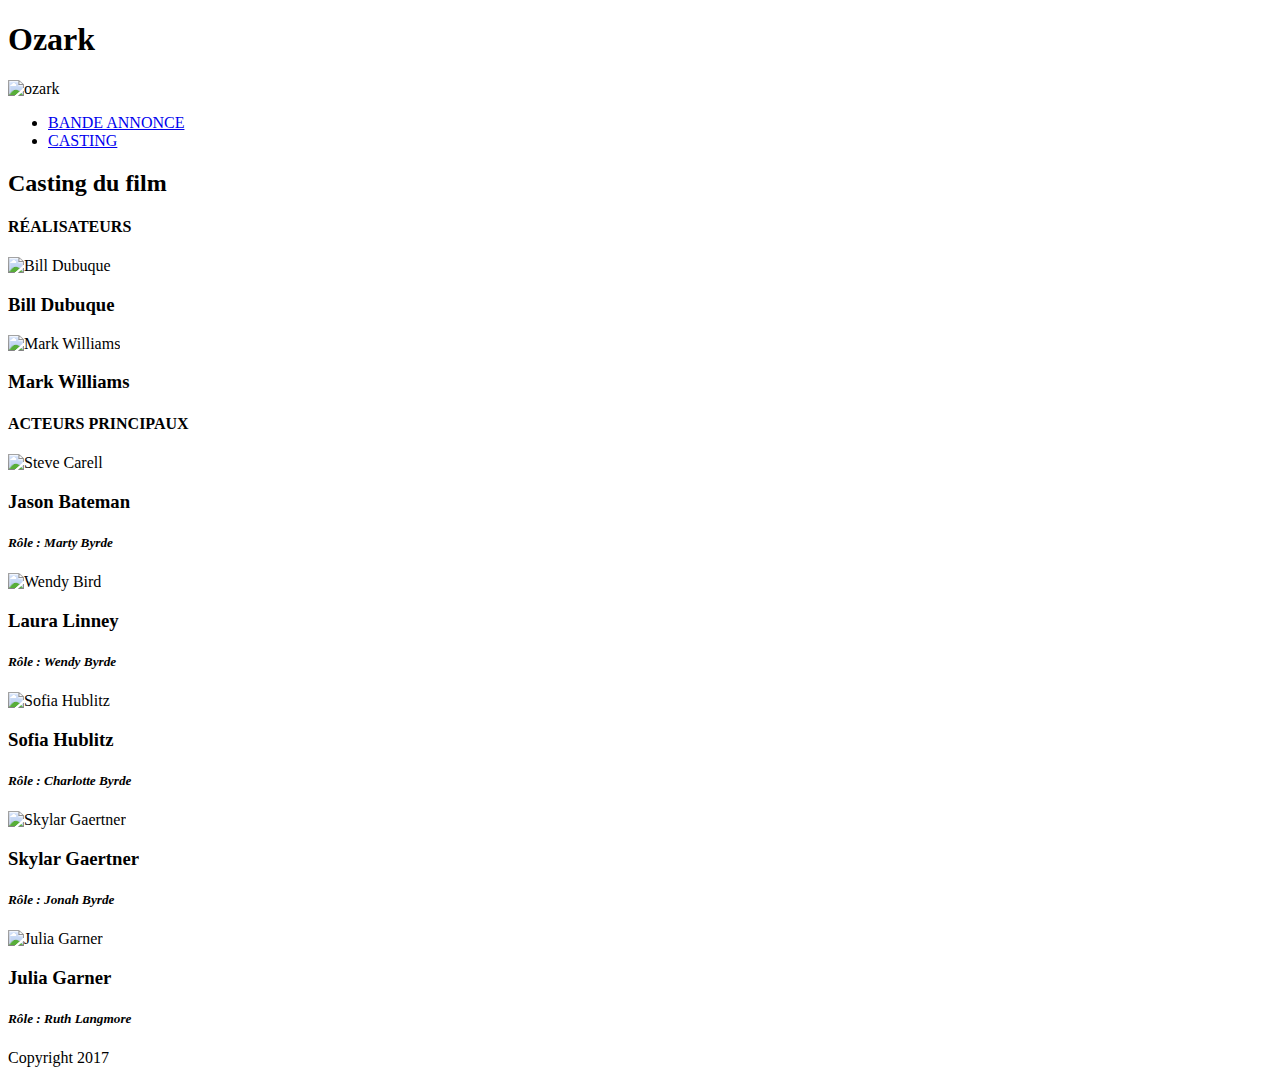
==== casting.html @ 6c29e9c9 "Add files via upload" ====
<!DOCTYPE html>
<html lang="fr-FR">
	<head>
		<meta charset="utf-8">
		<title>Ozark</title>
		<meta name="viewport" content="width=device-width, initial-scale=1.0">
		<link href="stylesozark.css" rel="stylesheet" type="text/css">
		<link href="https://fonts.googleapis.com/css2?family=Rajdhani:wght@500&display=swap" rel="stylesheet">
	</head>
	<body>
		<header>
		<h1>Ozark</h1>
		<span id="logo">
			<img src="Ozarklogo.png" alt="ozark" width="200px"> 
		</span>
		</header>
		<nav>
			<div class="menu">
				<ul>
					<li class="menu-a">
						<a href="index.html">BANDE ANNONCE</a>
					</li>
					<li class="menu-b">
						<a href="casting.html">CASTING</a>
					</li>
				</ul>
			</div>
		</nav>

		<main>
			<h2>Casting du film</h2>
			<h4> RÉALISATEURS </h4>
				<section id="grille">
				
					<div class="feature">
          			<img src="C:\Users\medme\OneDrive\Bureau\projet ozark\membres casting\billdubuque.jpg" alt="Bill Dubuque" height="230px"> 
          			<h3>Bill Dubuque</h3>
          			</div>

          			<div class="feature">
          			<img src="C:\Users\medme\OneDrive\Bureau\projet ozark\membres casting\markwilliams.jpg" alt="Mark Williams" height="230px"> 
          			<h3>Mark Williams</h3>
          			</div>

          		</section>

          	<h4> ACTEURS PRINCIPAUX</h4>
				<section id="grille">
				
					<div class="feature">
          			<img src="C:\Users\medme\OneDrive\Bureau\projet ozark\membres casting\jason bateman marty.jpg" alt="Steve Carell" height="230px"> 
          			<h3>Jason Bateman</h3>
          			<h5><i>Rôle : Marty Byrde</i></h5>
          			</div>

          			<div class="feature">
          			<img src="C:\Users\medme\OneDrive\Bureau\projet ozark\membres casting\laura linney wendy.jpg" alt="Wendy Bird" height="230px"> 
          			<h3>Laura Linney</h3>
          			<h5><i>Rôle : Wendy Byrde</i></h5>
          			</div>

          			<div class="feature">
          			<img src="C:\Users\medme\OneDrive\Bureau\projet ozark\membres casting\sofia hublitz charlotte.jpg" alt="Sofia Hublitz" height="230px"> 
          			<h3>Sofia Hublitz</h3>
          			<h5><i>Rôle : Charlotte Byrde</i></h5>
          			</div>

          			<div class="feature">
          			<img src="C:\Users\medme\OneDrive\Bureau\projet ozark\membres casting\skylar gaertner jonah.jpg" alt="Skylar Gaertner" height="230px"> 
          			<h3>Skylar Gaertner</h3>
          			<h5><i>Rôle : Jonah Byrde</i></h5>
          			</div>

          			<div class="feature">
          			<img src="C:\Users\medme\OneDrive\Bureau\projet ozark\membres casting\julia garner ruth.jpg" alt="Julia Garner" height="230px"> 
          			<h3>Julia Garner</h3>
          			<h5><i>Rôle : Ruth Langmore</i></h5>
          			</div>

          		
				
				</section>
		</main>
		<footer>
			<p>Copyright 2017</p>
		</footer>
	</body>
</html>
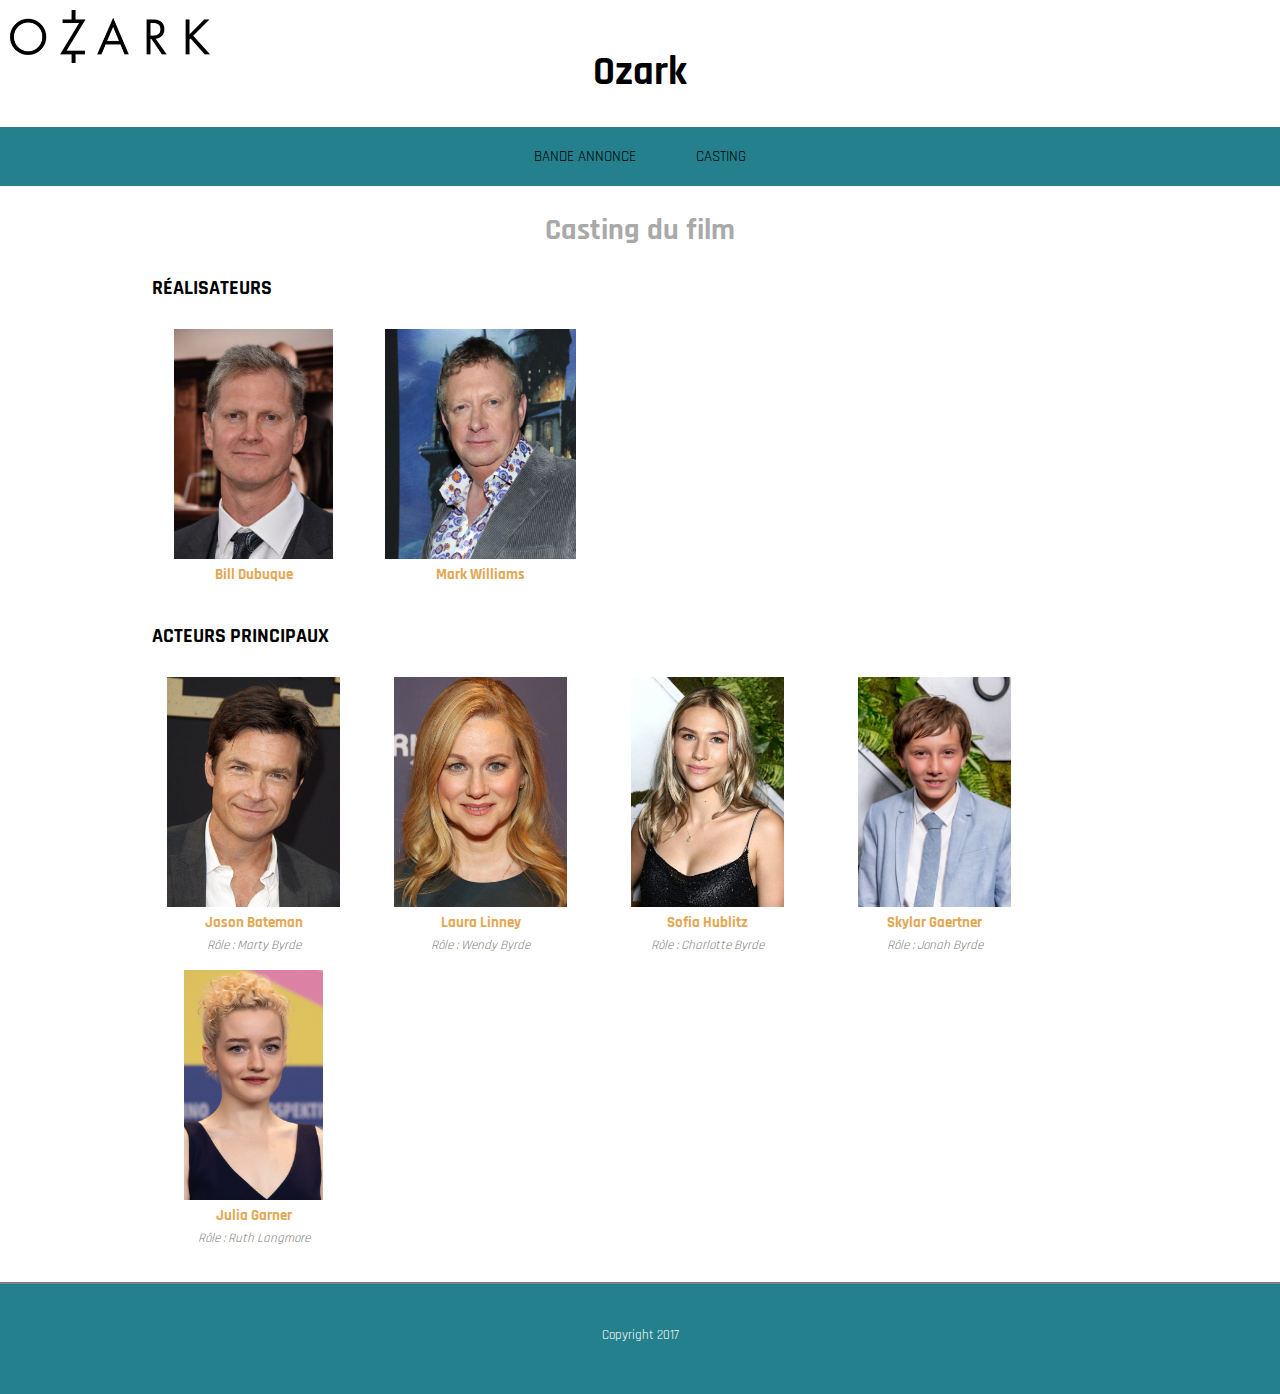
==== commit 4c1271d5: "Update casting.html" ====
--- a/casting.html
+++ b/casting.html
@@ -33,12 +33,12 @@
 				<section id="grille">
 				
 					<div class="feature">
-          			<img src="C:\Users\medme\OneDrive\Bureau\projet ozark\membres casting\billdubuque.jpg" alt="Bill Dubuque" height="230px"> 
+          			<img src="billdubuque.jpg" alt="Bill Dubuque" height="230px"> 
           			<h3>Bill Dubuque</h3>
           			</div>
 
           			<div class="feature">
-          			<img src="C:\Users\medme\OneDrive\Bureau\projet ozark\membres casting\markwilliams.jpg" alt="Mark Williams" height="230px"> 
+          			<img src="markwilliams.jpg" alt="Mark Williams" height="230px"> 
           			<h3>Mark Williams</h3>
           			</div>
 
@@ -48,31 +48,31 @@
 				<section id="grille">
 				
 					<div class="feature">
-          			<img src="C:\Users\medme\OneDrive\Bureau\projet ozark\membres casting\jason bateman marty.jpg" alt="Steve Carell" height="230px"> 
+          			<img src="jason bateman marty.jpg" alt="Steve Carell" height="230px"> 
           			<h3>Jason Bateman</h3>
           			<h5><i>Rôle : Marty Byrde</i></h5>
           			</div>
 
           			<div class="feature">
-          			<img src="C:\Users\medme\OneDrive\Bureau\projet ozark\membres casting\laura linney wendy.jpg" alt="Wendy Bird" height="230px"> 
+          			<img src="laura linney wendy.jpg" alt="Wendy Bird" height="230px"> 
           			<h3>Laura Linney</h3>
           			<h5><i>Rôle : Wendy Byrde</i></h5>
           			</div>
 
           			<div class="feature">
-          			<img src="C:\Users\medme\OneDrive\Bureau\projet ozark\membres casting\sofia hublitz charlotte.jpg" alt="Sofia Hublitz" height="230px"> 
+          			<img src="sofia hublitz charlotte.jpg" alt="Sofia Hublitz" height="230px"> 
           			<h3>Sofia Hublitz</h3>
           			<h5><i>Rôle : Charlotte Byrde</i></h5>
           			</div>
 
           			<div class="feature">
-          			<img src="C:\Users\medme\OneDrive\Bureau\projet ozark\membres casting\skylar gaertner jonah.jpg" alt="Skylar Gaertner" height="230px"> 
+          			<img src="skylar gaertner jonah.jpg" alt="Skylar Gaertner" height="230px"> 
           			<h3>Skylar Gaertner</h3>
           			<h5><i>Rôle : Jonah Byrde</i></h5>
           			</div>
 
           			<div class="feature">
-          			<img src="C:\Users\medme\OneDrive\Bureau\projet ozark\membres casting\julia garner ruth.jpg" alt="Julia Garner" height="230px"> 
+          			<img src="julia garner ruth.jpg" alt="Julia Garner" height="230px"> 
           			<h3>Julia Garner</h3>
           			<h5><i>Rôle : Ruth Langmore</i></h5>
           			</div>
@@ -85,4 +85,4 @@
 			<p>Copyright 2017</p>
 		</footer>
 	</body>
-</html>+</html>
--- a/stylesozark.css
+++ b/stylesozark.css
@@ -0,0 +1,246 @@
+/* style.css */
+
+    /* Base commune aux deux pages */
+
+body{
+	background: white;
+	color: black; 
+	font-size: 13px;
+	font-family: 'Rajdhani', sans-serif;
+	margin:0px;
+	padding: 0px;
+}
+
+h1{
+	font-family: 'Rajdhani', sans-serif;
+ 	color:  black; 
+ 	font-weight: bolder;
+	font-size: 40px;
+	text-align: center;
+	padding: 20px 0px 20px 0px;
+}
+
+h2{
+	font-family: 'Rajdhani', sans-serif;
+ 	color: darkgrey; 
+ 	font-weight: bolder;
+	font-size: 30px;
+	text-align: center;
+}
+
+
+header{
+	height: 100px;
+}
+
+main{
+	margin: 20px;
+}
+
+footer{
+	background: #24808D;
+	color: white;
+	border-top: solid;
+	border-top-width: 2px;
+	border-top-color: grey;	
+	padding-top: 30px;
+	text-align: center;
+	height: 80px;
+}
+
+nav li{
+	float: left;
+	list-style-type: none;
+}
+
+nav ul{
+	margin: 0px;
+	padding: 0px;
+}
+
+nav{
+	background: #24808D;	
+	width: 100%;
+	}
+
+nav a{
+	padding: 20px 30px;
+}
+
+a{
+	display: inline-block;
+	text-decoration: none;
+	color: black;
+	font-size: 15px;
+}
+
+a:hover{
+	text-decoration: none;
+	color: white;
+	position: relative;
+	top: 2px;
+}
+
+p{
+	font-family: 'Rajdhani'
+	font-size: 15px;
+}
+
+li{
+	font-family: 'Rajdhani'
+	font-size: 15px;
+}
+
+.menu{
+	display: table;
+	margin: 0 auto;
+}
+
+#logo{
+	position: absolute;
+	float: left;
+	top: 10px;
+	left: 10px;
+}
+
+.texteenbeige{
+	color:#e2a854;
+}
+
+    /* Page Bande-Annonce */
+
+#bandeannonce{
+	display:flex;
+	flex-wrap: wrap;
+}
+
+.container{
+	margin: 0px 10%;
+}
+
+.left{
+	float: left;
+	width: 50%;
+}
+
+.right{
+	float: left;
+	width: 50%;
+}
+
+    /* Page Casting */
+
+h4{
+	font-family: 'Rajdhani', sans-serif;
+ 	color: black; 
+ 	font-weight: bolder;
+	font-size: 20px;
+	text-align: left;
+	padding: 0px 0px 0px 132px;
+}
+
+h3{
+	font-family: 'Rajdhani', sans-serif;
+ 	color: #e2a854; 
+ 	font-weight: bolder;
+	font-size: 15px;
+	text-align: center;
+	margin:2px;
+}
+
+h5{
+	font-family: 'Rajdhani', sans-serif;
+ 	color: grey; 
+	font-size: 13px;
+	font-weight: normal;
+	text-align: center;
+	margin: 5px;
+}
+
+.feature {
+  border:1px solid white;
+  padding: 0px 5px 10px 5px;
+  text-align: center;
+  width: 215px;
+  background: white;
+}
+
+ #grille {
+  margin: 0 auto;
+  padding: 0px 0px 0px 120px;
+  display:flex;
+  flex-wrap: wrap;
+  justify-content: left;
+}
+
+    /* Règles CSS pour les mobiles */
+
+@media screen and (max-width: 1200px)
+{
+	header{
+		height: 75px;
+		width: auto;
+	}
+
+	h1{
+		font-size: 25px;
+		text-align: center;
+		padding: 10px 0px 30px 0px;
+	}
+
+	h2{
+		font-size: 35px;
+	}
+
+	nav a{
+		padding: 10px 10px;
+	}
+
+	a{
+		font-size: 20px;
+	}
+
+	#logo{
+		position: absolute;
+		float: left;
+		top: 10px;
+		left: 10px;
+	}
+
+	.left{
+		width: 100%;
+		position: center;
+	}
+
+	.right{
+		width: 100%;
+		position: center;
+	}
+
+	p{
+		font-size: 18px;
+	}
+
+	li{
+		font-size: 18px;
+	}
+
+	h4{
+		font-size: 25px; 
+		text-align: center;
+		padding: 0px 0px 0px 0px;
+	}
+
+	h3{
+		font-size: 19px; 
+	}
+
+	h5{
+		font-size: 16px;
+	}
+
+	#grille {
+  		padding: 0px 0px 0px 0px;
+  		justify-content: center;
+	}
+}